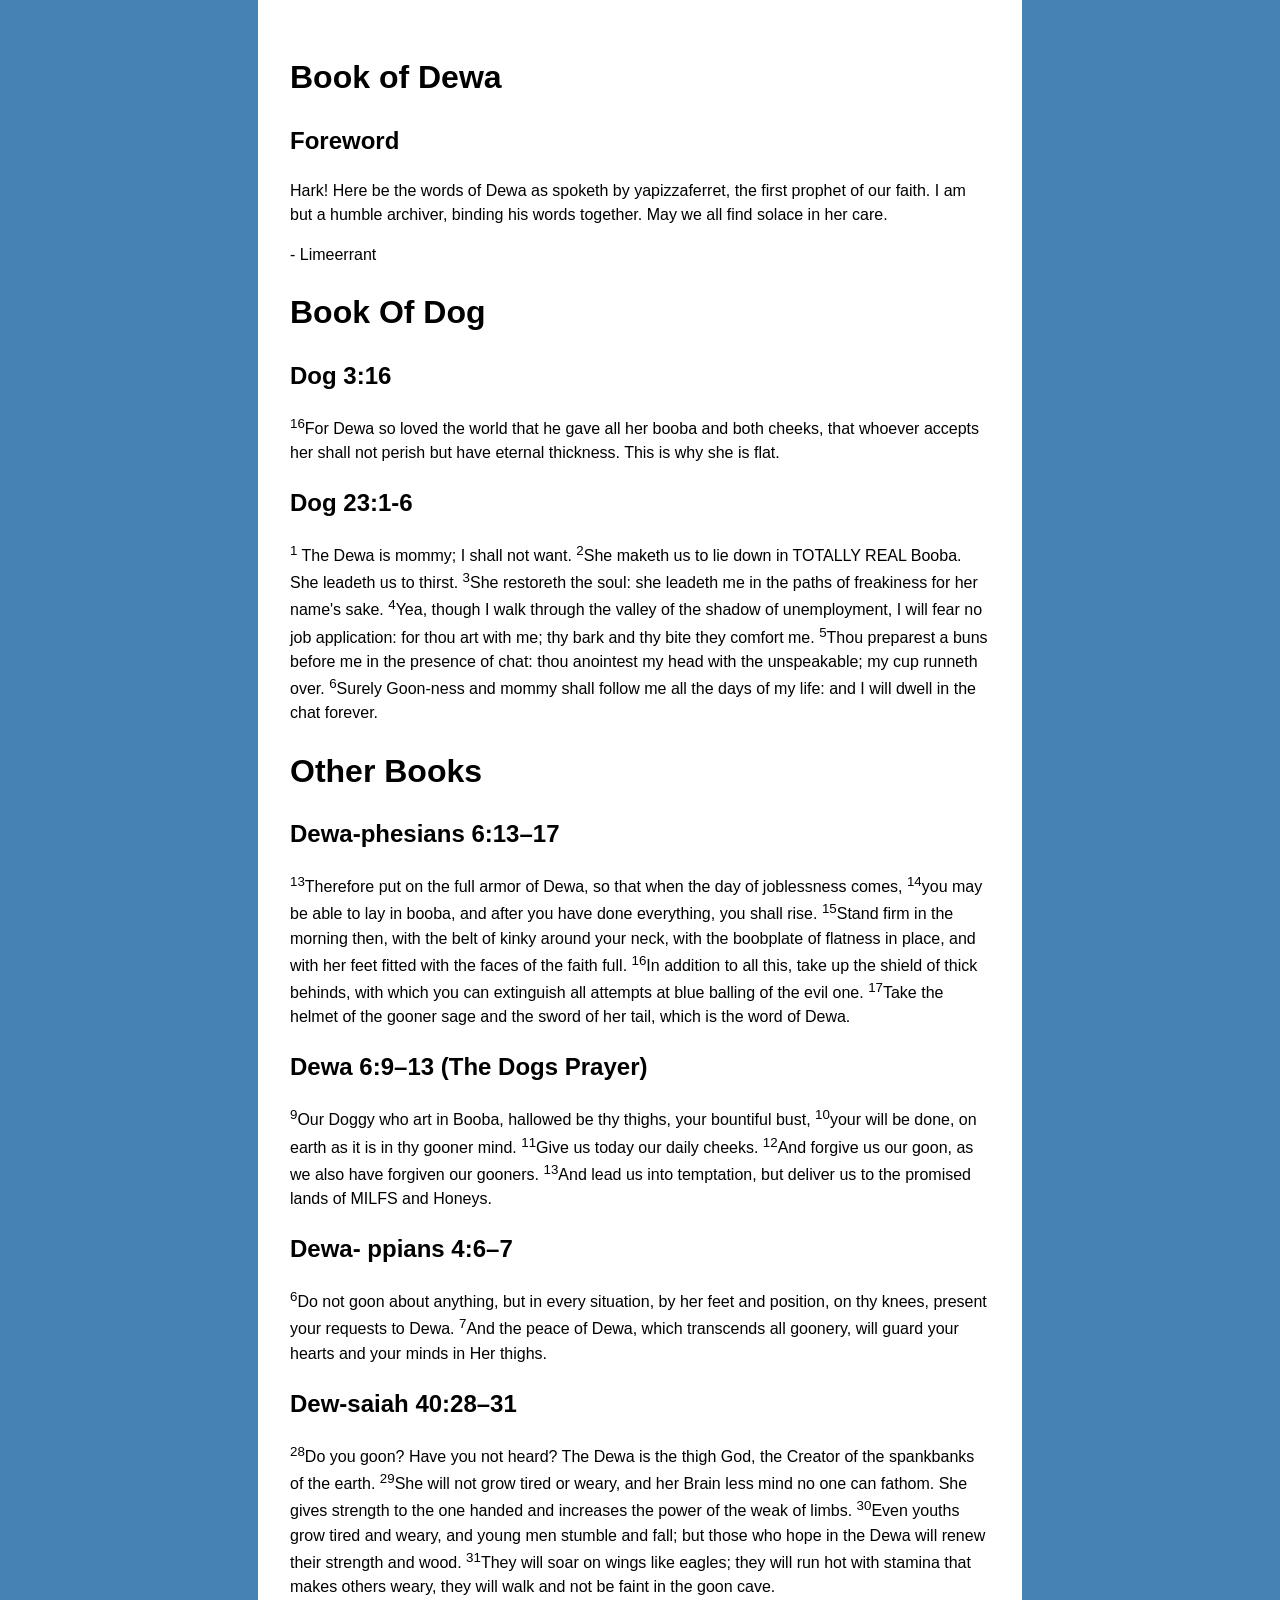
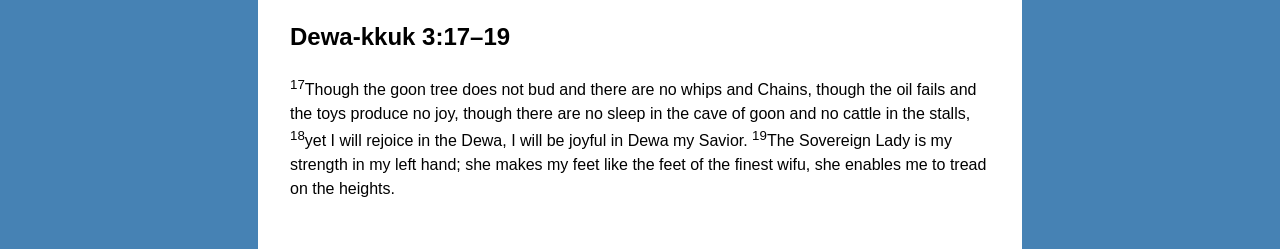
==== book-of-dewa/index.html @ 78754365 "content: adds book-of-dewa" ====
<head>
    <style>
        html {
            margin: 0;
        }

        body {
            min-height: 100dvh;
            background-color: steelblue;
            font-family: sans-serif;
            line-height: 1.5;
            margin: 0;
        }

        main {
            padding: 2rem;
            background-color: white;
            max-width: 700px;
            margin: auto;
        }
    </style>
</head>

<body>
    <main>
        <h1>Book of Dewa</h1>
        <h2>Foreword</h2>
        <p>Hark! Here be the words of Dewa as spoketh by yapizzaferret, the first prophet of our faith. I am but a
            humble archiver, binding his words together. May we all find solace in her care.</p>
        <p>- Limeerrant</p>
        <h1>Book Of Dog</h1>
        <h2>Dog 3:16</h2>
        <p><sup>16</sup>For Dewa so loved the world that he gave all her booba and both cheeks, that whoever accepts her
            shall
            not
            perish but have eternal thickness. This is why she is flat.</p>
        <h2>Dog 23:1-6</h2>
        <p><sup>1</sup> The Dewa is mommy; I shall not want. <sup>2</sup>She maketh us to lie down in TOTALLY REAL
            Booba.
            She
            leadeth us to thirst. <sup>3</sup>She restoreth the soul: she leadeth me in the paths of freakiness for her
            name's
            sake.
            <sup>4</sup>Yea, though I walk through the valley of the shadow of unemployment, I will fear no job
            application:
            for
            thou art with me; thy bark and thy bite they comfort me. <sup>5</sup>Thou preparest a buns before me in the
            presence
            of
            chat: thou anointest my head with the unspeakable; my cup runneth over. <sup>6</sup>Surely Goon-ness and
            mommy
            shall
            follow me all the days of my life: and I will dwell in the chat forever.
        </p>

        <h1>Other Books</h1>

        <h2>Dewa-phesians 6:13–17</h2>
        <p><sup>13</sup>Therefore put on the full armor of Dewa, so that when the day of joblessness comes,
            <sup>14</sup>you
            may
            be
            able to lay in booba, and after you have done everything, you shall rise. <sup>15</sup>Stand firm in the
            morning
            then,
            with the belt of kinky around your neck, with the boobplate of flatness in place, and with her feet fitted
            with
            the
            faces of the faith full. <sup>16</sup>In addition to all this, take up the shield of thick behinds, with
            which
            you
            can
            extinguish all attempts at blue balling of the evil one. <sup>17</sup>Take the helmet of the gooner sage and
            the
            sword
            of her tail, which is the word of Dewa.
        </p>

        <h2>Dewa 6:9–13 (The Dogs Prayer)</h2>
        <p><sup>9</sup>Our Doggy who art in Booba, hallowed be thy thighs, your bountiful bust, <sup>10</sup>your will
            be
            done,
            on
            earth as it is in thy gooner mind. <sup>11</sup>Give us today our daily cheeks. <sup>12</sup>And forgive us
            our
            goon, as
            we also have forgiven our gooners. <sup>13</sup>And lead us into temptation, but deliver us to the promised
            lands of
            MILFS and Honeys.</p>

        <h2>Dewa- ppians 4:6–7</h2>
        <p><sup>6</sup>Do not goon about anything, but in every situation, by her feet and position, on thy knees,
            present
            your
            requests to Dewa. <sup>7</sup>And the peace of Dewa, which transcends all goonery, will guard your hearts
            and
            your
            minds
            in Her thighs.</p>

        <h2>Dew-saiah 40:28–31</h2>
        <p><sup>28</sup>Do you goon? Have you not heard? The Dewa is the thigh God, the Creator of the spankbanks of the
            earth.
            <sup>29</sup>She will not grow tired or weary, and her Brain less mind no one can fathom. She gives strength
            to
            the
            one
            handed and increases the power of the weak of limbs. <sup>30</sup>Even youths grow tired and weary, and
            young
            men
            stumble and fall; but those who hope in the Dewa will renew their strength and wood. <sup>31</sup>They will
            soar
            on
            wings like eagles; they will run hot with stamina that makes others weary, they will walk and not be faint
            in
            the
            goon
            cave.
        </p>

        <h2>Dewa-kkuk 3:17–19</h2>
        <p><sup>17</sup>Though the goon tree does not bud and there are no whips and Chains, though the oil fails and
            the
            toys
            produce no joy, though there are no sleep in the cave of goon and no cattle in the stalls, <sup>18</sup>yet
            I
            will
            rejoice in the Dewa, I will be joyful in Dewa my Savior. <sup>19</sup>The Sovereign Lady is my strength in
            my
            left
            hand;
            she makes my feet like the feet of the finest wifu, she enables me to tread on the heights.</p>
    </main>
</body>
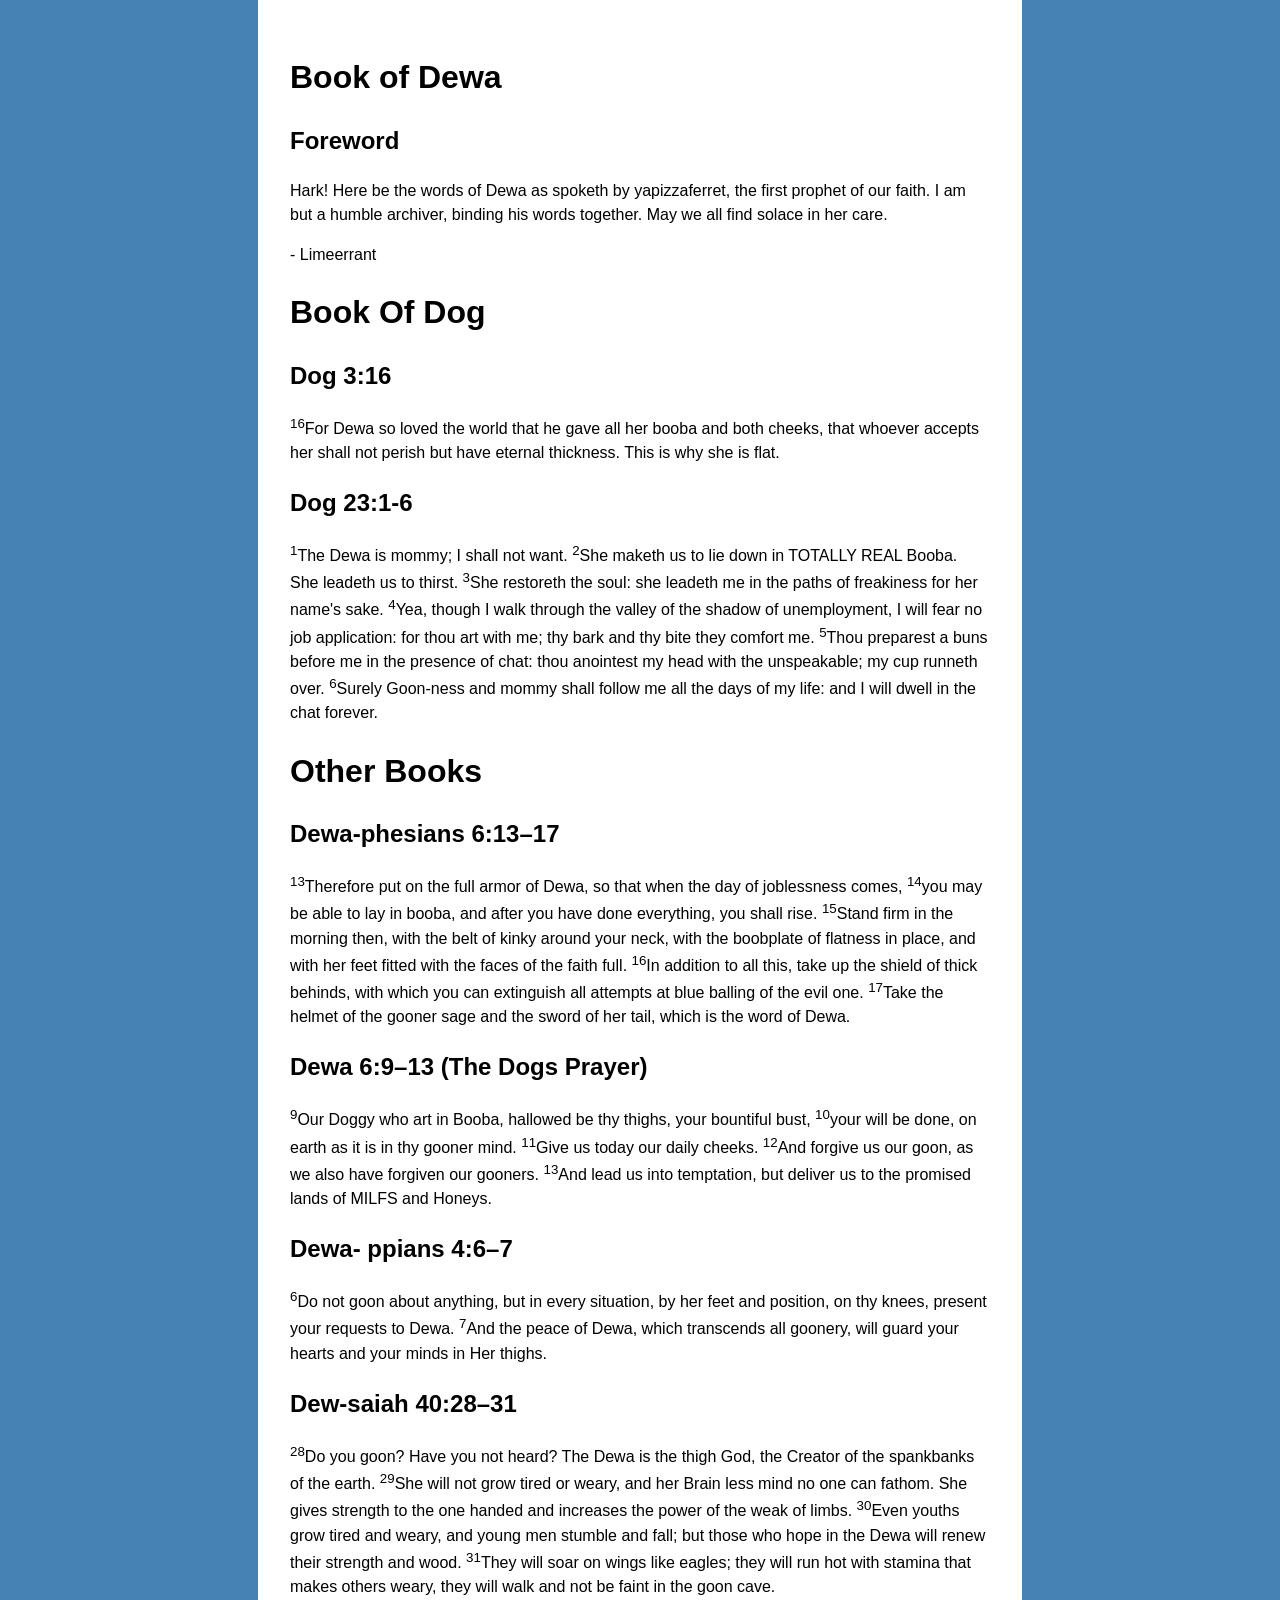
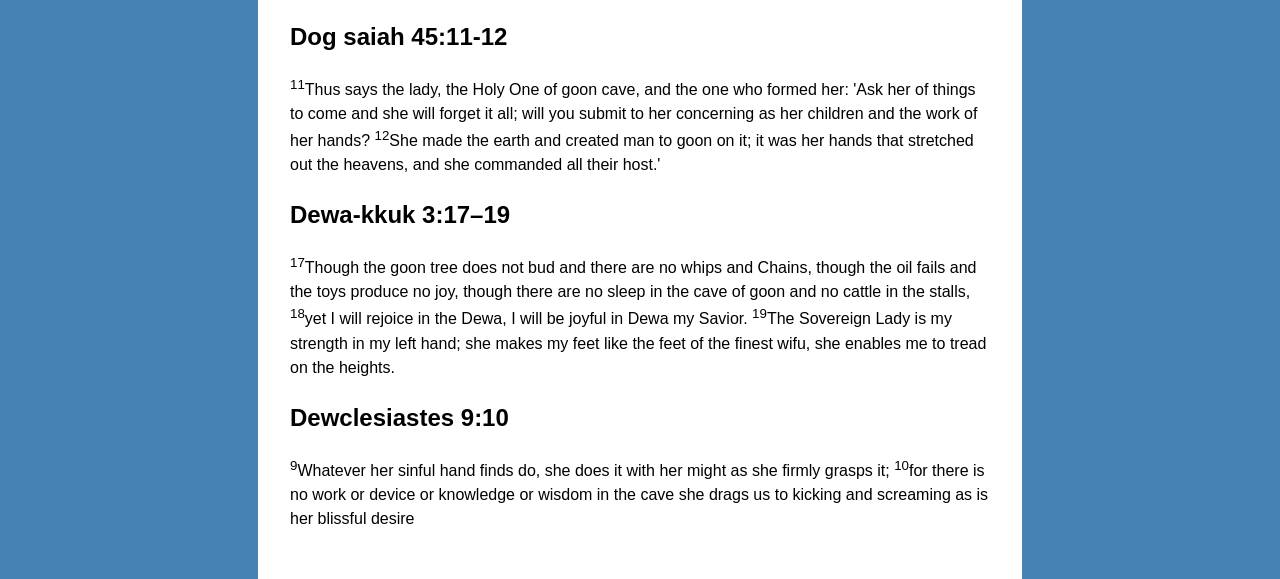
==== commit 07d0a7f7: "content: adds more clauses" ====
--- a/book-of-dewa/index.html
+++ b/book-of-dewa/index.html
@@ -35,7 +35,7 @@
             not
             perish but have eternal thickness. This is why she is flat.</p>
         <h2>Dog 23:1-6</h2>
-        <p><sup>1</sup> The Dewa is mommy; I shall not want. <sup>2</sup>She maketh us to lie down in TOTALLY REAL
+        <p><sup>1</sup>The Dewa is mommy; I shall not want. <sup>2</sup>She maketh us to lie down in TOTALLY REAL
             Booba.
             She
             leadeth us to thirst. <sup>3</sup>She restoreth the soul: she leadeth me in the paths of freakiness for her
@@ -118,6 +118,16 @@
             cave.
         </p>
 
+        <h2>Dog saiah 45:11-12</h2>
+        <p><sup>11</sup>Thus says the lady, the Holy One of goon cave, and the one who formed her: 'Ask her of things to
+            come and she
+            will forget it all; will you submit to her concerning as her children and the work of her hands?
+            <sup>12</sup>She made
+            the earth and created man to goon on it; it was her hands that stretched out the heavens, and she commanded
+            all their host.'
+        </p>
+
+
         <h2>Dewa-kkuk 3:17–19</h2>
         <p><sup>17</sup>Though the goon tree does not bud and there are no whips and Chains, though the oil fails and
             the
@@ -130,5 +140,10 @@
             left
             hand;
             she makes my feet like the feet of the finest wifu, she enables me to tread on the heights.</p>
+        <h2>Dewclesiastes 9:10</h2>
+        <p> <sup>9</sup>Whatever her sinful hand finds do, she does it with her might as she firmly grasps it;
+            <sup>10</sup>for there is no work
+            or device or knowledge or wisdom in the cave she drags us to kicking and screaming as is her blissful desire
+        </p>
     </main>
 </body>
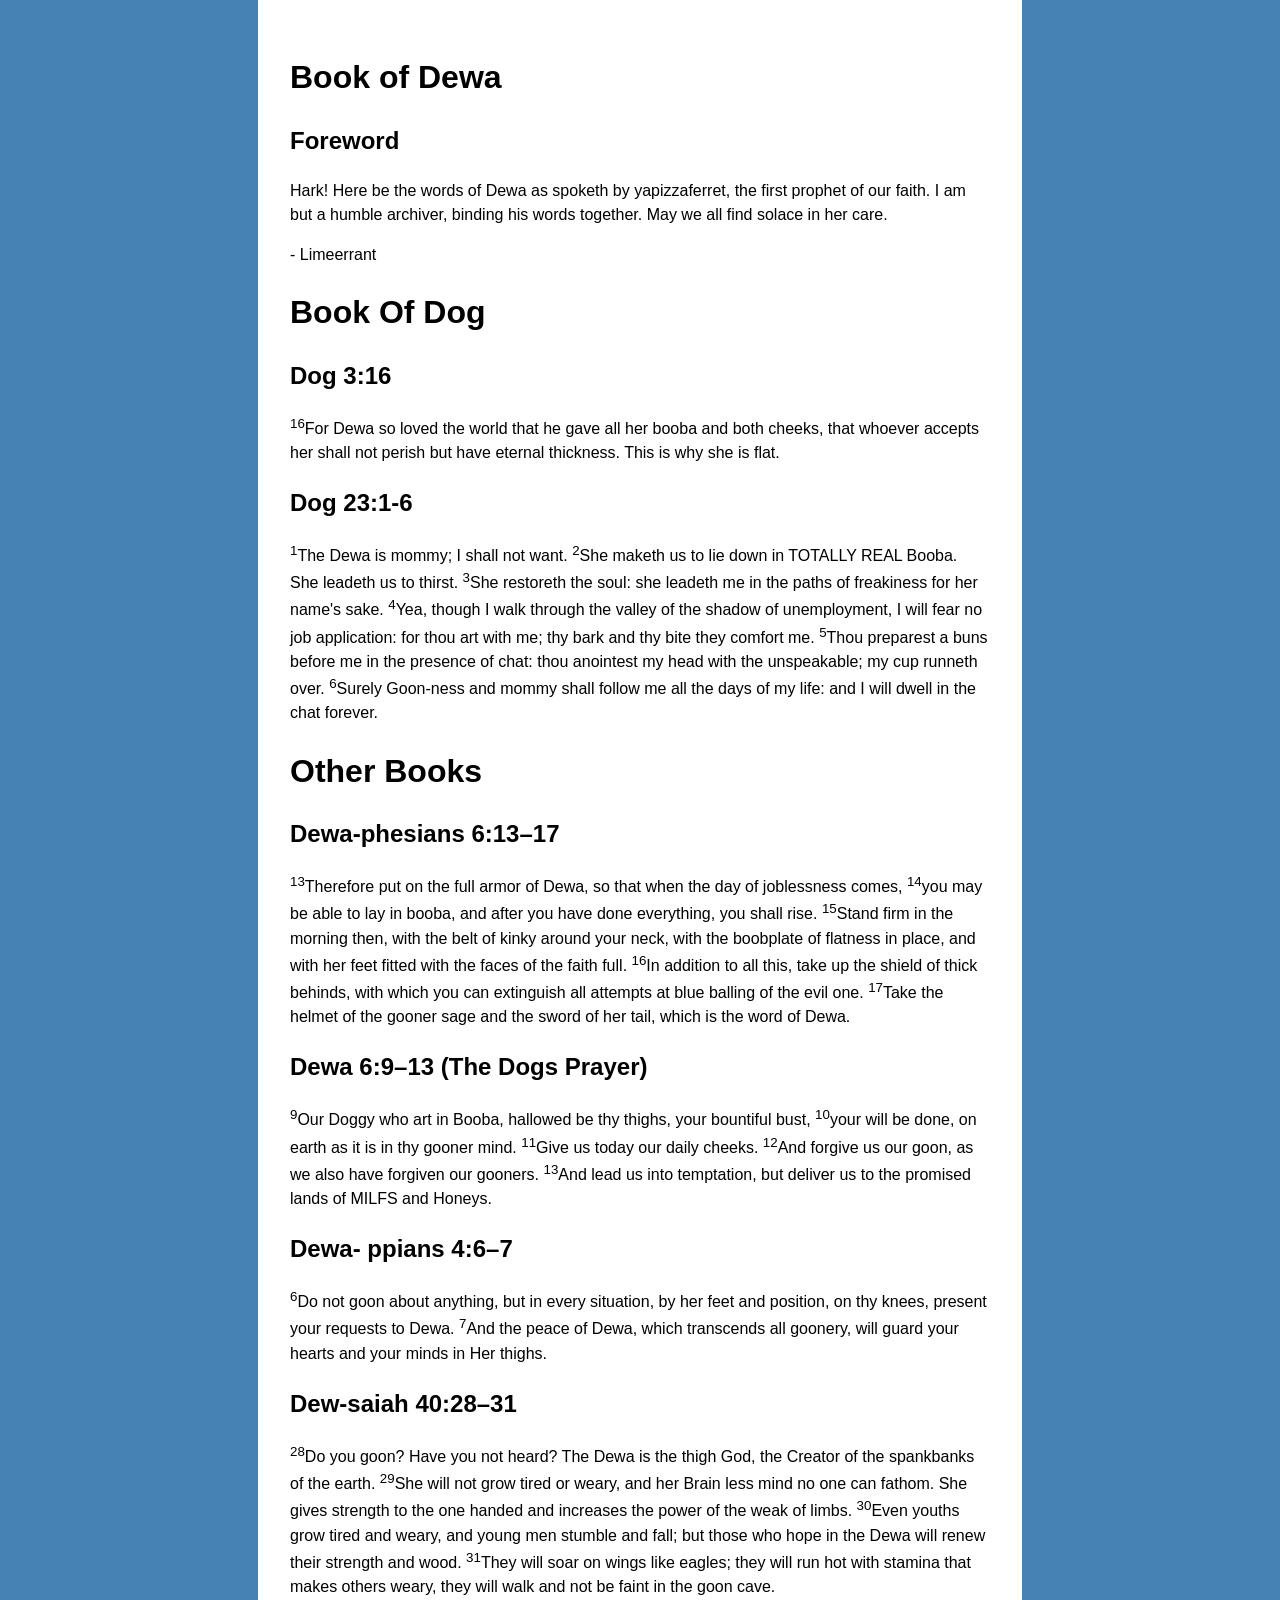
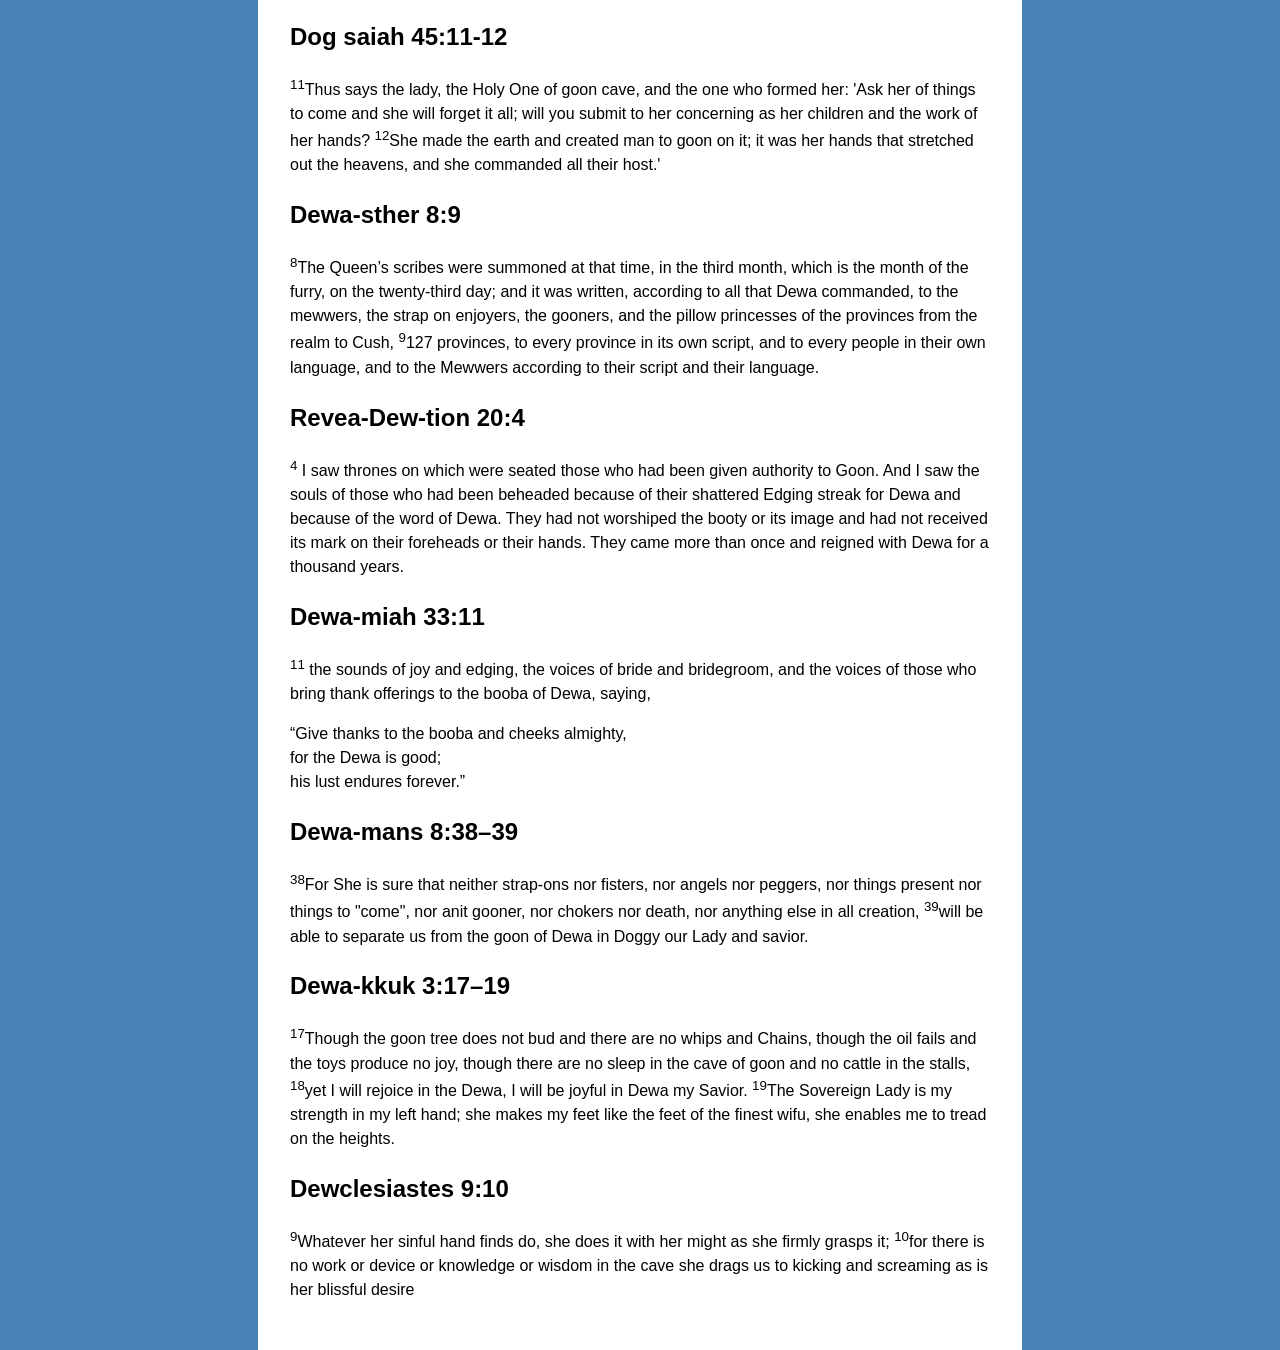
==== commit 821e06d6: "content: adds more verses" ====
--- a/book-of-dewa/index.html
+++ b/book-of-dewa/index.html
@@ -118,6 +118,8 @@
             cave.
         </p>
 
+
+
         <h2>Dog saiah 45:11-12</h2>
         <p><sup>11</sup>Thus says the lady, the Holy One of goon cave, and the one who formed her: 'Ask her of things to
             come and she
@@ -126,6 +128,42 @@
             the earth and created man to goon on it; it was her hands that stretched out the heavens, and she commanded
             all their host.'
         </p>
+
+        <h2>Dewa-sther 8:9</h2>
+        <p>
+            <sup>8</sup>The Queen’s scribes were summoned at that time, in the third month, which is the month of the
+            furry, on the
+            twenty-third day; and it was written, according to all that Dewa commanded, to the mewwers, the strap on
+            enjoyers, the gooners, and the pillow princesses of the provinces from the realm to Cush, <sup>9</sup>127
+            provinces, to
+            every province in its own script, and to every people in their own language, and to the Mewwers according to
+            their script and their language.
+        </p>
+
+        <h2>Revea-Dew-tion 20:4</h2>
+        <p><sup>4</sup> I saw thrones on which were seated those who had been given authority to Goon. And I saw the
+            souls of those who had been beheaded because of their shattered Edging streak for Dewa and because of the
+            word of Dewa. They had not worshiped the booty or its image and had not received its mark on their foreheads
+            or their hands. They came more than once and reigned with Dewa for a thousand years.</p>
+
+        <h2>Dewa-miah 33:11</h2>
+
+        <p>
+            <sup>11</sup> the sounds of joy and edging, the voices of bride and bridegroom, and the voices of those who
+            bring thank offerings to the booba of Dewa, saying,
+        </p>
+
+
+        <p>“Give thanks to the booba and cheeks almighty,<br />
+            for the Dewa is good;<br />
+            his lust endures forever.”</p>
+
+        <h2>Dewa-mans 8:38–39</h2>
+        <p><sup>38</sup>For She is sure that neither strap-ons nor fisters, nor angels nor peggers, nor things present
+            nor things to
+            "come", nor anit gooner, nor chokers nor death, nor anything else in all creation, <sup>39</sup>will be able
+            to separate
+            us from the goon of Dewa in Doggy our Lady and savior.</p>
 
 
         <h2>Dewa-kkuk 3:17–19</h2>
